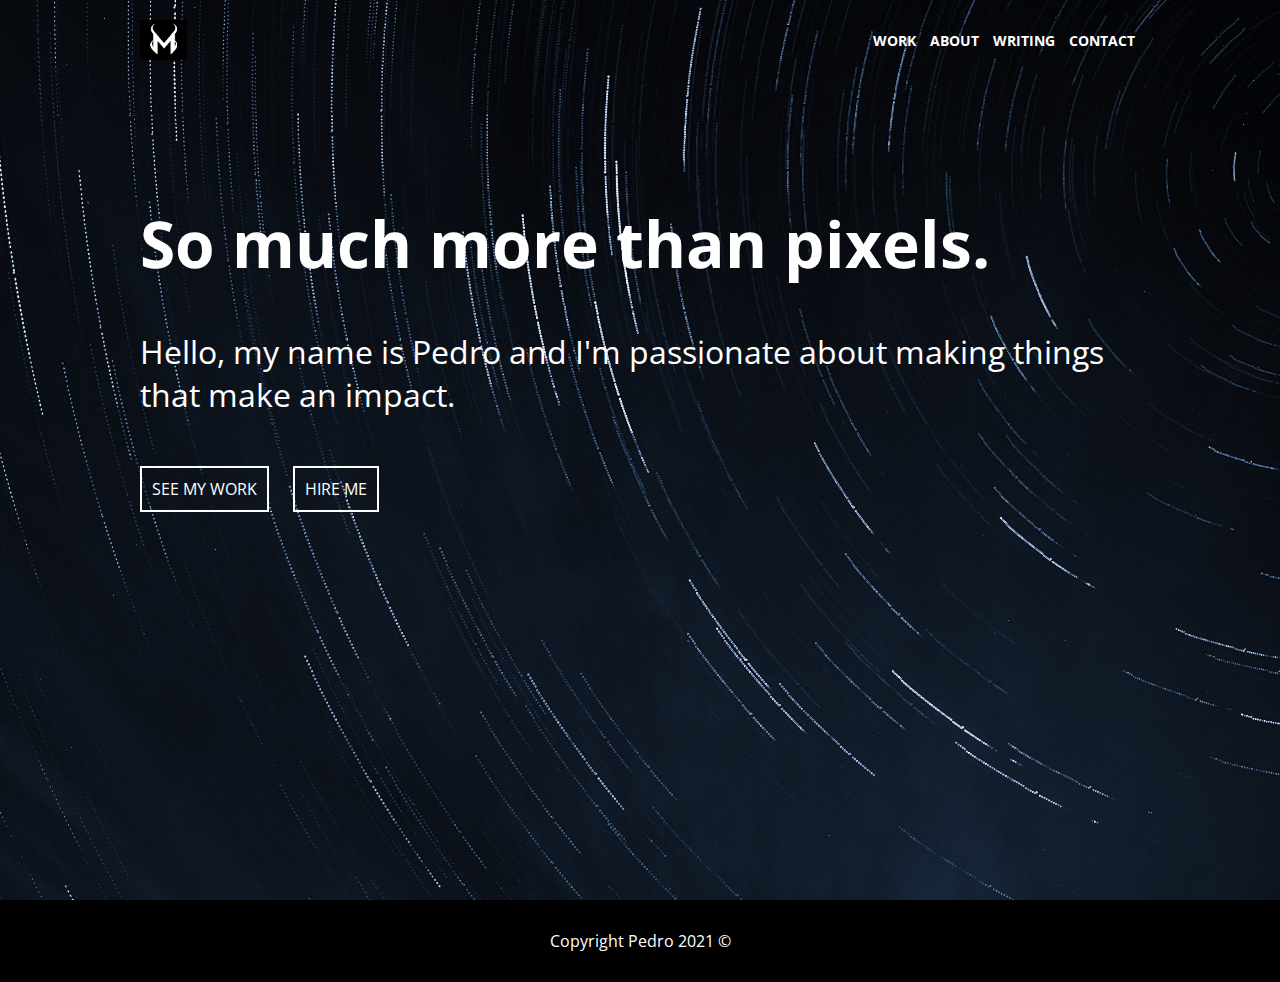
==== index.html @ 7657143f "done" ====
<!DOCTYPE html>
<html lang="en">
  <head>
    <meta charset="UTF-8" />
    <meta http-equiv="X-UA-Compatible" content="IE=edge" />
    <meta name="viewport" content="width=device-width, initial-scale=1.0" />

    <!-- Importando do Google Fonts a font Open Sans -->
    <link rel="preconnect" href="https://fonts.googleapis.com" />
    <link rel="preconnect" href="https://fonts.gstatic.com" crossorigin />
    <link
      href="https://fonts.googleapis.com/css2?family=Open+Sans&display=swap"
      rel="stylesheet"
    />

    <!-- Importando nosso arquivo de CSS -->
    <link rel="stylesheet" type="text/css" href="./assets/styles/style.css" />

    <title>Document</title>
  </head>
  <body>
    <!-- HTML semântico melhora a acessibilidade para humanos do seu site, pois leitores de tela conseguem ler o conteúdo de forma mais eficaz -->

    <!-- Div que contém a imagem de fundo -->
    <!-- Note que o nome da classe está sem ponto -->
    <div class="bg-image">
      <!-- Cabeçalho, onde fica o logo e o menu de navegação -->
      <header class="nav-menu">
        <!-- Logo -->
        <!-- O 'src' é o caminho até o arquivo de image que deve ser carregado. './' significa 'na pasta atual', diferente de '../' que significa 'uma pasta acima' -->
        <img class="animated-logo" src="./assets/images/logo.png" alt="Logo" />

        <!-- Menu de navegação -->
        <nav>
          <ul>
            <li>
              <a href="/work">WORK</a>
            </li>
            <li>
              <a href="/about">ABOUT</a>
            </li>
            <li>
              <a href="/writing">WRITING</a>
            </li>
            <li>
              <a href="/contact">CONTACT</a>
            </li>
          </ul>
        </nav>
      </header>

      <!-- O corpo, onde ficam os textos e os botões -->
      <main class="main-content">
        <!-- O h1 determina o título de maior importância na página -->
        <h1>So much more than pixels.</h1>

        <p>
          Hello, my name is Pedro and I'm passionate about making things that
          make an impact.
        </p>

        <a class="btn" href="/work">SEE MY WORK</a>

        <a class="btn" href="/contact">HIRE ME</a>
      </main>
      <!-- Fechamento da div que contém a imagem de fundo -->
    </div>
    <!-- Rodapé, com a mensagem de copyright -->
    <footer>Copyright Pedro 2021 &copy;</footer>
  </body>
</html>
---- assets/styles/style.css ----
/* Seletores determinam onde (em qual tag) uma ou mais regras específicas será aplicada */

/* Seletor de nome tag: seleciona todas as tags com este nome, no caso, uma única tag body e aplica as regras contidas entre o par de chaves em todas as tags com este nome */
body {
  font-family: "Open Sans", sans-serif; /* No CSS, o ponto e vírgula é obrigatório para separar uma regra da outra */
  color: white;
  margin: 0;
  /* vh: viewport-height, e é o altura em pixels do tamanho físico da tela do dispositivo. Essa funciona como uma porcentagem */
  /* 100vh = 100% da altura física da tela do dispositivo */
  height: 100vh;
}

a {
  color: white;
  text-decoration: none; /* Tirar o underline do link */
}

/* Seletor de classe: seleciona todas as tags cujo atributo class possui este nome de classe e aplica as regras nessas tags. Todo nome de classe deve começar com '.' no CSS, mas não deve conter o '.' dentro do atributo class do HTML */

.bg-image {
  padding: 0 140px;
  background-image: url("../images/bg.jpeg");
  background-size: cover; /* A imagem de fundo será redimensionada para caber no elemento que ela ocupa */
  background-position: center; /* Alinha o centro da imagem com o centro da tela */
  background-repeat: no-repeat; /* Impede que a imagem repita caso ela não ocupe todo o espaço disponível */
  /* A altura dessa div vai ser 100% da altura do elemento pai, que é o body. Toda porcentagem é referente às dimensões do elemento pai */
  height: 100%;
}

.nav-menu {
  display: flex;
  justify-content: space-between;
  align-items: center;
  padding: 20px 0;
}

/* Seletores descendentes: selecionam todas as tags li que são filhas de uma ul que são filhas de uma tag contendo a classe nav-menu */
.nav-menu nav,
.nav-menu ul,
.nav-menu ul li {
  display: inline;
}

.nav-menu ul li {
  padding: 0 5px;
  font-weight: bolder;
  font-size: 14px;
}

.animated-logo {
  transform: rotateY(0deg);
  transition: transform 1s ease-in-out;
}

.animated-logo:hover {
  transform: rotateY(-180deg);
}

.main-content {
  margin-top: 120px;
}

.main-content h1 {
  font-size: 64px;
}

.main-content p {
  font-size: 32px;
  padding-bottom: 30px;
}

.btn {
  border: 2px solid white;
  padding: 10px;
  transition: all 0.5s ease-in-out; /* Trancisionar os estados que mudar no pseudo seletor :hover durante meio segundo usando a timing function ease-in-out que acelera o começo, desacelera no meio, e acelera novamente no final */
}

/* Capturar a ação do usuário passar o mouse em cima do elemento */
.btn:hover {
  border: 2px solid transparent;
  background-color: white;
  color: black;
}

/* Pseudo-seletor: um seletor "virtual" que só é aplicado em condições específicas */

/* Aplica as regras abaixo apenas se o elemento com a classe btn for o primeiro com essa classe a aparecer */
.btn:first-of-type {
  margin-right: 20px;
}

footer {
  background-color: black;
  padding: 30px;
  text-align: center;
}
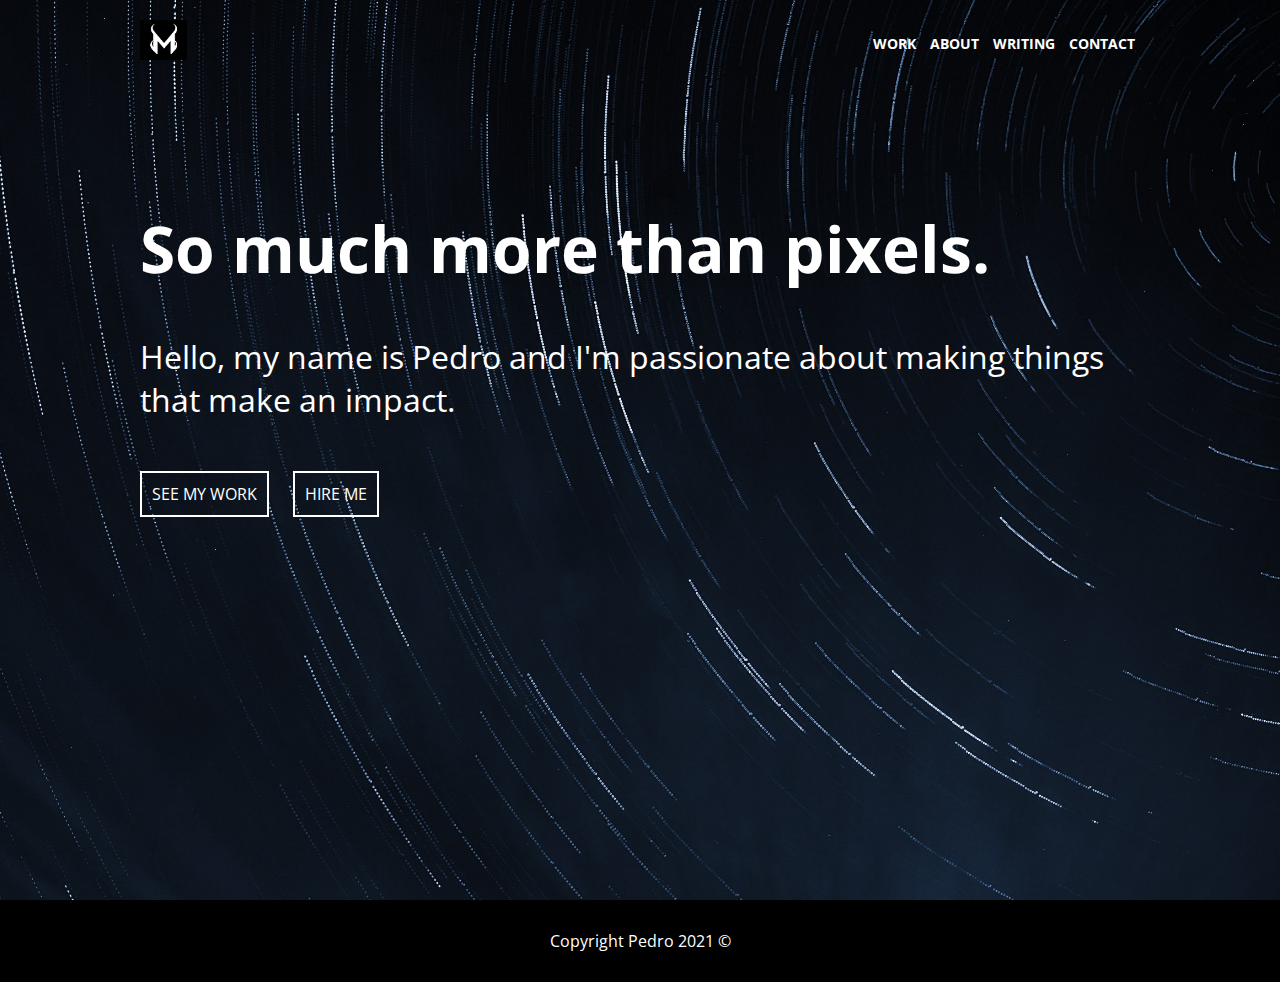
==== commit cc026b40: "added responsiveness" ====
--- a/index.html
+++ b/index.html
@@ -11,6 +11,14 @@
     <link
       href="https://fonts.googleapis.com/css2?family=Open+Sans&display=swap"
       rel="stylesheet"
+    />
+
+    <link
+      rel="stylesheet"
+      href="https://cdnjs.cloudflare.com/ajax/libs/font-awesome/5.15.4/css/all.min.css"
+      integrity="sha512-1ycn6IcaQQ40/MKBW2W4Rhis/DbILU74C1vSrLJxCq57o941Ym01SwNsOMqvEBFlcgUa6xLiPY/NS5R+E6ztJQ=="
+      crossorigin="anonymous"
+      referrerpolicy="no-referrer"
     />
 
     <!-- Importando nosso arquivo de CSS -->
@@ -28,10 +36,21 @@
       <header class="nav-menu">
         <!-- Logo -->
         <!-- O 'src' é o caminho até o arquivo de image que deve ser carregado. './' significa 'na pasta atual', diferente de '../' que significa 'uma pasta acima' -->
-        <img class="animated-logo" src="./assets/images/logo.png" alt="Logo" />
+        <div class="nav-menu-top">
+          <img
+            class="animated-logo"
+            src="./assets/images/logo.png"
+            alt="Logo"
+          />
+
+          <i
+            id="hamburgerButton"
+            class="fas fa-bars fa-2x hamburger-button"
+          ></i>
+        </div>
 
         <!-- Menu de navegação -->
-        <nav>
+        <nav id="navMenu">
           <ul>
             <li>
               <a href="/work">WORK</a>
@@ -67,5 +86,7 @@
     </div>
     <!-- Rodapé, com a mensagem de copyright -->
     <footer>Copyright Pedro 2021 &copy;</footer>
+
+    <script src="./assets/scripts/index.js"></script>
   </body>
 </html>
--- a/assets/styles/style.css
+++ b/assets/styles/style.css
@@ -34,6 +34,10 @@
   padding: 20px 0;
 }
 
+.hamburger-button {
+  display: none;
+}
+
 /* Seletores descendentes: selecionam todas as tags li que são filhas de uma ul que são filhas de uma tag contendo a classe nav-menu */
 .nav-menu nav,
 .nav-menu ul,
@@ -61,11 +65,11 @@
 }
 
 .main-content h1 {
-  font-size: 64px;
+  font-size: 4rem;
 }
 
 .main-content p {
-  font-size: 32px;
+  font-size: 2rem;
   padding-bottom: 30px;
 }
 
@@ -94,3 +98,55 @@
   padding: 30px;
   text-align: center;
 }
+
+@media only screen and (max-width: 1200px) {
+  html {
+    font-size: 13px;
+  }
+
+  .bg-image {
+    padding: 0 20px;
+  }
+
+  .nav-menu nav {
+    height: 0;
+    opacity: 0;
+    visibility: hidden;
+    transition: all 0.5s ease-in-out;
+  }
+
+  .nav-menu nav.show {
+    height: 150px;
+    opacity: 1;
+    visibility: visible;
+    transition: all 0.5s ease-in-out;
+  }
+
+  .nav-menu nav,
+  .nav-menu ul,
+  .nav-menu ul li {
+    display: block;
+    text-align: center;
+    padding-left: 0;
+  }
+
+  .nav-menu ul li {
+    line-height: 2.5;
+  }
+
+  .nav-menu {
+    display: block;
+    background-color: black;
+  }
+
+  .nav-menu-top {
+    width: 100%;
+    display: flex;
+    justify-content: space-between;
+    align-items: center;
+  }
+
+  .hamburger-button {
+    display: inline;
+  }
+}
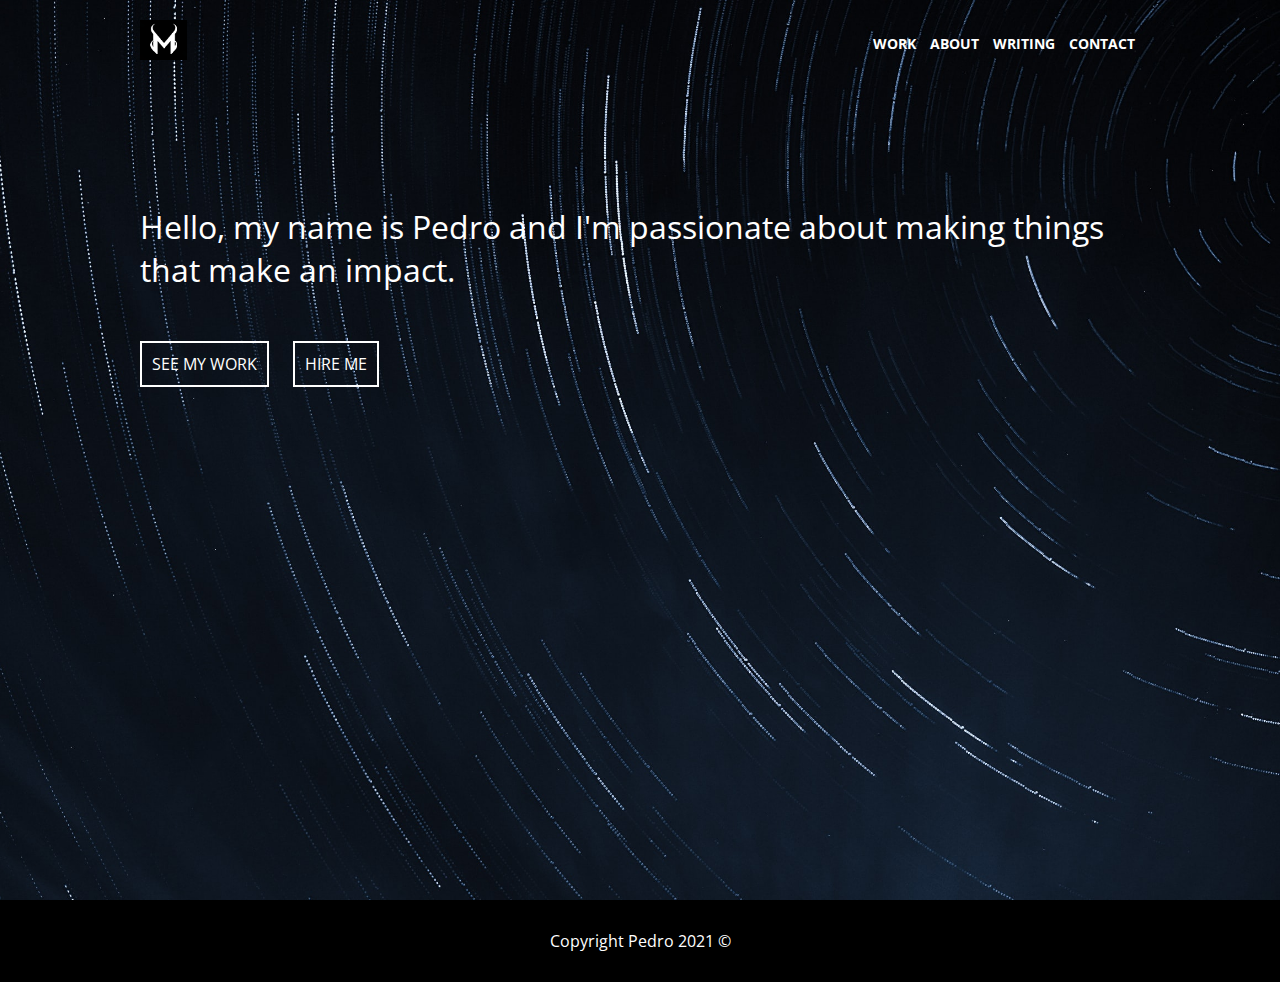
==== commit aa504566: "removed a header" ====
--- a/index.html
+++ b/index.html
@@ -71,7 +71,6 @@
       <!-- O corpo, onde ficam os textos e os botões -->
       <main class="main-content">
         <!-- O h1 determina o título de maior importância na página -->
-        <h1>So much more than pixels.</h1>
 
         <p>
           Hello, my name is Pedro and I'm passionate about making things that
